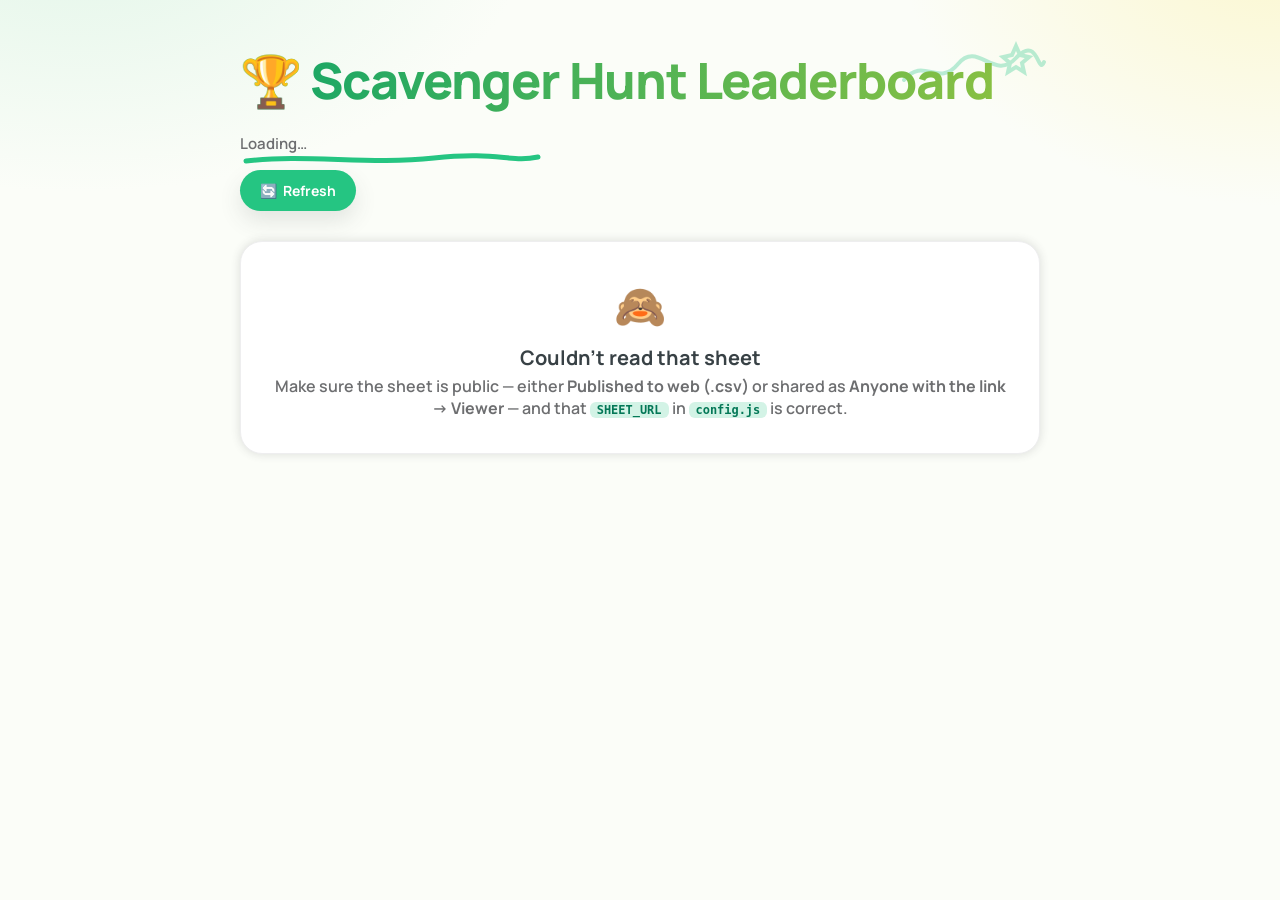
==== leaderboard/index.html @ e752e846 "leaderboard setup" ====
<!doctype html>
<html lang="en">
<head>
  <meta charset="utf-8" />
  <meta name="viewport" content="width=device-width, initial-scale=1" />
  <meta name="description" content="A live scavenger hunt leaderboard powered by a public Google Sheet." />
  <title>Scavenger Hunt Leaderboard</title>

  <link rel="preconnect" href="https://fonts.googleapis.com" />
  <link rel="preconnect" href="https://fonts.gstatic.com" crossorigin />
  <link href="https://fonts.googleapis.com/css2?family=Manrope:wght@400;500;600;700;800&display=swap" rel="stylesheet" />

  <link rel="stylesheet" href="styles.css" />
</head>
<body>
  <canvas id="confetti"></canvas>

  <div class="wrap">
    <svg class="corner-scrib" viewBox="0 0 150 60" aria-hidden="true">
      <path d="M6 42 C 26 18, 40 50, 60 26 S 96 44, 118 20 S 140 38, 146 24" />
      <path d="M118 8 l 4 9 9 2 -7 6 2 9 -8 -5 -8 5 2 -9 -7 -6 9 -2 z" stroke-width="3" />
    </svg>

    <header class="head">
      <div class="titlewrap">
        <a class="brand" href="https://classkick.com" target="_blank" rel="noopener">
          <img src="https://classkick.com/images/dfs.svg" alt="Classkick"
               onerror="this.closest('.brand').style.display='none'" />
        </a>
        <h1 class="title"><span class="spark">🏆</span> Scavenger Hunt Leaderboard</h1>
        <svg class="scribble" viewBox="0 0 300 14" preserveAspectRatio="none" aria-hidden="true">
          <path d="M4 9 C 64 2, 128 13, 192 6 S 268 11, 296 5" />
        </svg>
        <p class="subtitle" id="subtitle">Loading…</p>
      </div>

      <div class="tools">
        <button class="btn" id="refreshBtn" type="button">
          <span class="ic" aria-hidden="true">🔄</span>Refresh
        </button>
      </div>
    </header>

    <main id="board"></main>

    <footer class="foot" id="foot"></footer>
  </div>

  <!-- config.js MUST load before app.js (it defines SHEET_URL etc.) -->
  <script defer src="config.js"></script>
  <script defer src="app.js"></script>
</body>
</html>
---- leaderboard/styles.css ----
:root {
  --canvas:#fbfdf8;
  --card:#ffffff;
  --green-100:#d3f3e6;
  --green-200:#78dbb2;
  --green-300:#25c582;    /* primary / progress */
  --green-350:#12a568;
  --green-400:#149962;
  --green-500:#047857;
  --lime-1:#88c043;
  --yellow:#ffdf78;
  --ink:#384145;
  --muted:#6d6e70;
  --coral:#ff6b6b;
  --orange:#ffbd7b;
  --azure:#3498fe;
  --pastel-blue:#82c3fb;
  --violet:#723dff;
  --purple:#b568a9;
  --border:#e5e5e5;
  --divider:#eeeeef;
  --shadow-card:0 0 8px 1px rgba(64,67,69,.14);
  --shadow-lift:0 10px 22px rgba(64,67,69,.13);
}

* { box-sizing:border-box; }
html, body { margin:0; }

body {
  font-family:'Manrope',system-ui,sans-serif;
  color:var(--ink);
  background:
    radial-gradient(820px 480px at 6% -8%, #e3f6e9 0%, transparent 55%),
    radial-gradient(760px 520px at 100% -6%, #fbf7cf 0%, transparent 50%),
    var(--canvas);
  min-height:100vh;
  padding:clamp(16px,4vw,48px);
}

.wrap { max-width:800px; margin:0 auto; position:relative; }

/* faint brand scribble in the corner */
.corner-scrib { position:absolute; top:-10px; right:-8px; width:150px; height:60px; opacity:.5; pointer-events:none; }
.corner-scrib path { fill:none; stroke:var(--green-200); stroke-width:4; stroke-linecap:round; }
@media (max-width:600px) { .corner-scrib { display:none; } }

/* Header */
.head { display:flex; align-items:flex-end; justify-content:space-between; gap:16px; flex-wrap:wrap; margin-bottom:30px; }
.titlewrap { position:relative; }
.brand { display:inline-block; margin-bottom:16px; line-height:0; }
.brand img { height:30px; width:auto; display:block; }
@media (max-width:600px) { .brand img { height:26px; } }
.title {
  font-weight:800; font-size:clamp(32px,7.5vw,50px); line-height:1.3; letter-spacing:-1.2px; margin:0;
  background:linear-gradient(100deg,var(--green-350),var(--lime-1));
  -webkit-background-clip:text; background-clip:text; color:transparent;
}
.title .spark { display:inline-block; color:#404041; -webkit-text-fill-color:#404041; animation:bob 2.6s ease-in-out infinite; }
.scribble { position:absolute; left:2px; bottom:-12px; width:min(300px,66%); height:14px; }
.scribble path {
  fill:none; stroke:var(--green-300); stroke-width:5; stroke-linecap:round;
  stroke-dasharray:420; stroke-dashoffset:420; animation:draw 1s ease .25s forwards;
}
.subtitle { margin:20px 0 0; color:var(--muted); font-weight:600; font-size:15px; }
.tools { display:flex; gap:10px; }
.btn {
  font-family:'Manrope',sans-serif; font-weight:700; font-size:14px; border:none; cursor:pointer; border-radius:999px;
  padding:11px 20px; color:#fff; background:var(--green-300); box-shadow:var(--shadow-lift);
  transition:transform .15s ease, background .15s ease;
}
.btn:hover { transform:translateY(-2px); background:var(--green-400); }
.btn:active { transform:translateY(0); }
.btn:focus-visible { outline:3px solid var(--green-350); outline-offset:2px; }
.btn .ic { margin-right:6px; }

/* Podium — top 3 as feature cards */
.podium { display:grid; grid-template-columns:1fr 1.16fr 1fr; align-items:end; gap:clamp(10px,2.4vw,18px); margin-bottom:28px; }
.pod { position:relative; opacity:0; transform:translateY(22px) scale(.92); }
.pod.in { animation:popUp .6s cubic-bezier(.22,1.4,.4,1) forwards; }
.medal {
  position:absolute; top:-18px; left:50%; transform:translateX(-50%); font-size:30px; z-index:2;
  filter:drop-shadow(0 4px 6px rgba(0,0,0,.16)); animation:bob 2.6s ease-in-out infinite;
}
.podcard {
  display:flex; flex-direction:column; align-items:center; gap:9px; text-align:center;
  background:var(--card); border:1px solid var(--divider); border-radius:22px; padding:30px 14px 18px;
  box-shadow:var(--shadow-card);
}
.ava {
  width:clamp(54px,15vw,76px); height:clamp(54px,15vw,76px); border-radius:50%; display:grid; place-items:center;
  font-size:clamp(26px,7.5vw,38px); font-weight:800; color:#fff; border:4px solid #fff; box-shadow:var(--shadow-lift);
}
.ava.has-img, .ava-sm.has-img { background:#eef7f0; overflow:hidden; }
.ava .sticker { width:100%; height:100%; object-fit:contain; padding:12%; }
.ava-sm .sticker { width:100%; height:100%; object-fit:contain; padding:9%; }
.tag { font-weight:700; font-size:12px; padding:3px 12px; border-radius:999px; background:var(--green-100); color:var(--green-500); }
.pod .nm {
  font-weight:700; font-size:clamp(15px,3.6vw,17px); line-height:1.15; color:var(--ink);
  overflow-wrap:anywhere; max-width:100%;
}
.pod .sc { font-weight:800; font-size:clamp(18px,4.4vw,22px); color:var(--ink); }

/* heights + #1 brand-pop emphasis */
.p2 .podcard { min-height:152px; }
.p3 .podcard { min-height:130px; }
.p1 .podcard {
  min-height:190px; padding:36px 16px 22px; color:#fff; border-color:transparent;
  background:linear-gradient(165deg,var(--green-300),var(--green-400));
  box-shadow:0 16px 36px rgba(20,153,98,.36);
}
.p1 .podcard .nm, .p1 .podcard .sc { color:#fff; }
.p1 .tag { background:rgba(255,255,255,.26); color:#fff; }
.p1 .ava { border-color:rgba(255,255,255,.9); }
.p1 .medal { top:-22px; font-size:38px; }

/* List */
.list { display:flex; flex-direction:column; gap:12px; }
.row {
  display:flex; align-items:center; gap:14px; background:var(--card); border-radius:18px; padding:13px 16px;
  box-shadow:var(--shadow-card); border:1px solid var(--divider);
  opacity:0; transform:translateY(14px) scale(.97); transition:transform .15s ease;
}
.row.in { animation:popUp .5s cubic-bezier(.22,1.3,.4,1) forwards; }
.row:hover { transform:translateY(-3px); }
.rank {
  font-weight:800; font-size:15px; min-width:30px; height:30px; padding:0 9px; border-radius:999px;
  display:grid; place-items:center; background:var(--green-100); color:var(--green-500); flex:none;
}
.ava-sm {
  width:46px; height:46px; border-radius:50%; display:grid; place-items:center; font-size:22px; font-weight:800;
  color:#fff; flex:none; border:3px solid #fff; box-shadow:var(--shadow-lift);
}
.who { flex:1; min-width:0; }
.who .nm { font-weight:700; font-size:17px; color:var(--ink); line-height:1.2; overflow-wrap:anywhere; }
.bar { height:8px; border-radius:99px; background:var(--green-100); margin-top:6px; overflow:hidden; }
.bar > span {
  display:block; height:100%; border-radius:99px; background:linear-gradient(90deg,var(--green-200),var(--green-300));
  width:0; transition:width .9s cubic-bezier(.2,.9,.3,1);
}
.score { font-weight:800; font-size:20px; color:var(--ink); flex:none; }

/* States */
.note { background:var(--card); border-radius:22px; box-shadow:var(--shadow-card); border:1px solid var(--divider); padding:34px 28px; text-align:center; }
.note .big { font-size:42px; animation:bob 2.6s ease-in-out infinite; }
.note h3 { font-weight:700; margin:10px 0 4px; font-size:20px; color:var(--ink); }
.note p { margin:0; color:var(--muted); font-weight:600; }
.note code { background:var(--green-100); color:var(--green-500); padding:1px 7px; border-radius:6px; font-size:.92em; }
.err { color:var(--coral); }

.foot { text-align:center; margin-top:28px; color:var(--muted); font-weight:700; font-size:13px; }
.foot .live { display:inline-flex; align-items:center; gap:6px; }
.dot { width:8px; height:8px; border-radius:50%; background:var(--green-300); box-shadow:0 0 0 0 rgba(37,197,130,.55); animation:pulse 1.8s infinite; }

canvas#confetti { position:fixed; inset:0; pointer-events:none; z-index:50; }

@keyframes popUp { to { opacity:1; transform:none; } }
@keyframes bob { 0%,100% { transform:translateY(0); } 50% { transform:translateY(-6px); } }
@keyframes draw { to { stroke-dashoffset:0; } }
@keyframes pulse {
  0% { box-shadow:0 0 0 0 rgba(37,197,130,.55); }
  70% { box-shadow:0 0 0 8px rgba(37,197,130,0); }
  100% { box-shadow:0 0 0 0 rgba(37,197,130,0); }
}

/* keep the bobbing medal from shifting its centering */
.medal { will-change:transform; }

@media (prefers-reduced-motion:reduce) {
  * { animation:none !important; transition:none !important; }
  .pod, .row { opacity:1; transform:none; }
  .scribble path { stroke-dashoffset:0; }
  .medal { transform:translateX(-50%); }
}
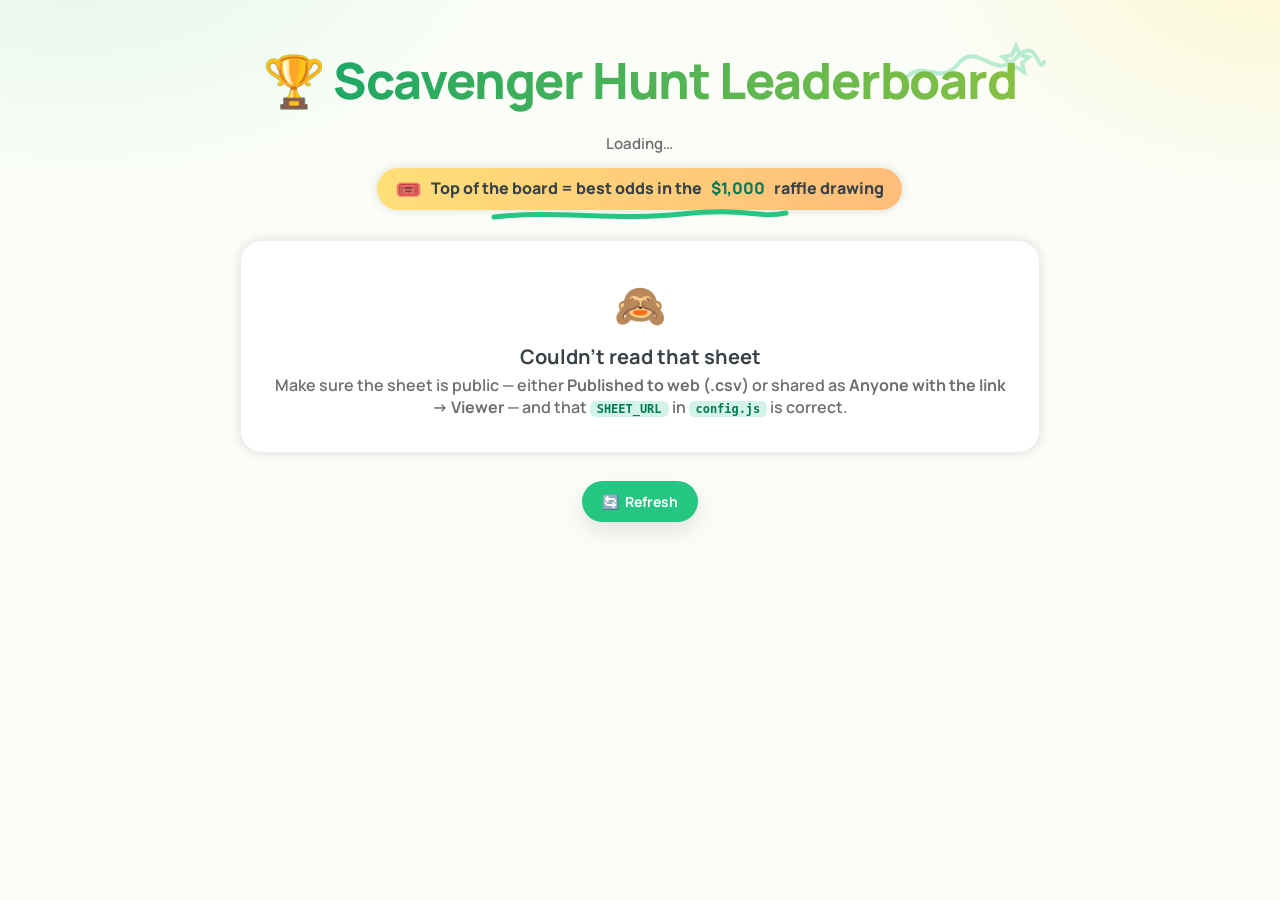
==== commit 65d89313: "update to use raffle tickets vs points" ====
--- a/leaderboard/index.html
+++ b/leaderboard/index.html
@@ -32,18 +32,21 @@
           <path d="M4 9 C 64 2, 128 13, 192 6 S 268 11, 296 5" />
         </svg>
         <p class="subtitle" id="subtitle">Loading…</p>
-      </div>
-
-      <div class="tools">
-        <button class="btn" id="refreshBtn" type="button">
-          <span class="ic" aria-hidden="true">🔄</span>Refresh
-        </button>
+        <p class="raffle-banner">
+          <span class="tix" aria-hidden="true">🎟️</span>
+          Top of the board = best odds in the <span class="amt">$1,000</span> raffle drawing
+        </p>
       </div>
     </header>
 
     <main id="board"></main>
 
-    <footer class="foot" id="foot"></footer>
+    <footer class="foot">
+      <span id="foot" class="status"></span>
+      <button class="btn" id="refreshBtn" type="button">
+        <span class="ic" aria-hidden="true">🔄</span>Refresh
+      </button>
+    </footer>
   </div>
 
   <!-- config.js MUST load before app.js (it defines SHEET_URL etc.) -->
--- a/leaderboard/styles.css
+++ b/leaderboard/styles.css
@@ -45,8 +45,8 @@
 @media (max-width:600px) { .corner-scrib { display:none; } }
 
 /* Header */
-.head { display:flex; align-items:flex-end; justify-content:space-between; gap:16px; flex-wrap:wrap; margin-bottom:30px; }
-.titlewrap { position:relative; }
+.head { display:flex; flex-direction:column; align-items:center; gap:16px; margin-bottom:30px; }
+.titlewrap { position:relative; text-align:center; }
 .brand { display:inline-block; margin-bottom:16px; line-height:0; }
 .brand img { height:30px; width:auto; display:block; }
 @media (max-width:600px) { .brand img { height:26px; } }
@@ -56,13 +56,27 @@
   -webkit-background-clip:text; background-clip:text; color:transparent;
 }
 .title .spark { display:inline-block; color:#404041; -webkit-text-fill-color:#404041; animation:bob 2.6s ease-in-out infinite; }
-.scribble { position:absolute; left:2px; bottom:-12px; width:min(300px,66%); height:14px; }
+.scribble { position:absolute; left:50%; transform:translateX(-50%); bottom:-12px; width:min(300px,66%); height:14px; }
 .scribble path {
   fill:none; stroke:var(--green-300); stroke-width:5; stroke-linecap:round;
   stroke-dasharray:420; stroke-dashoffset:420; animation:draw 1s ease .25s forwards;
 }
 .subtitle { margin:20px 0 0; color:var(--muted); font-weight:600; font-size:15px; }
-.tools { display:flex; gap:10px; }
+
+/* Raffle callout — sits centered under the subtitle in the header */
+.raffle-banner {
+  display:flex; align-items:center; justify-content:center; gap:9px;
+  width:fit-content; max-width:100%;
+  margin:14px auto 0; padding:10px 18px;
+  font-weight:800; font-size:clamp(13px,3.2vw,16px); line-height:1.3;
+  text-align:center; color:var(--ink);
+  background:linear-gradient(100deg,var(--yellow),var(--orange));
+  border-radius:999px;
+  box-shadow:var(--shadow-card);
+}
+.raffle-banner .tix { font-size:1.35em; line-height:1; }
+.raffle-banner .amt { color:var(--green-500); }
+
 .btn {
   font-family:'Manrope',sans-serif; font-weight:700; font-size:14px; border:none; cursor:pointer; border-radius:999px;
   padding:11px 20px; color:#fff; background:var(--green-300); box-shadow:var(--shadow-lift);
@@ -147,8 +161,9 @@
 .note code { background:var(--green-100); color:var(--green-500); padding:1px 7px; border-radius:6px; font-size:.92em; }
 .err { color:var(--coral); }
 
-.foot { text-align:center; margin-top:28px; color:var(--muted); font-weight:700; font-size:13px; }
+.foot { display:flex; align-items:center; justify-content:center; gap:16px; margin-top:28px; color:var(--muted); font-weight:700; font-size:13px; }
 .foot .live { display:inline-flex; align-items:center; gap:6px; }
+#foot:empty { display:none; } /* keeps the button centered before the status loads / in error states */
 .dot { width:8px; height:8px; border-radius:50%; background:var(--green-300); box-shadow:0 0 0 0 rgba(37,197,130,.55); animation:pulse 1.8s infinite; }
 
 canvas#confetti { position:fixed; inset:0; pointer-events:none; z-index:50; }
